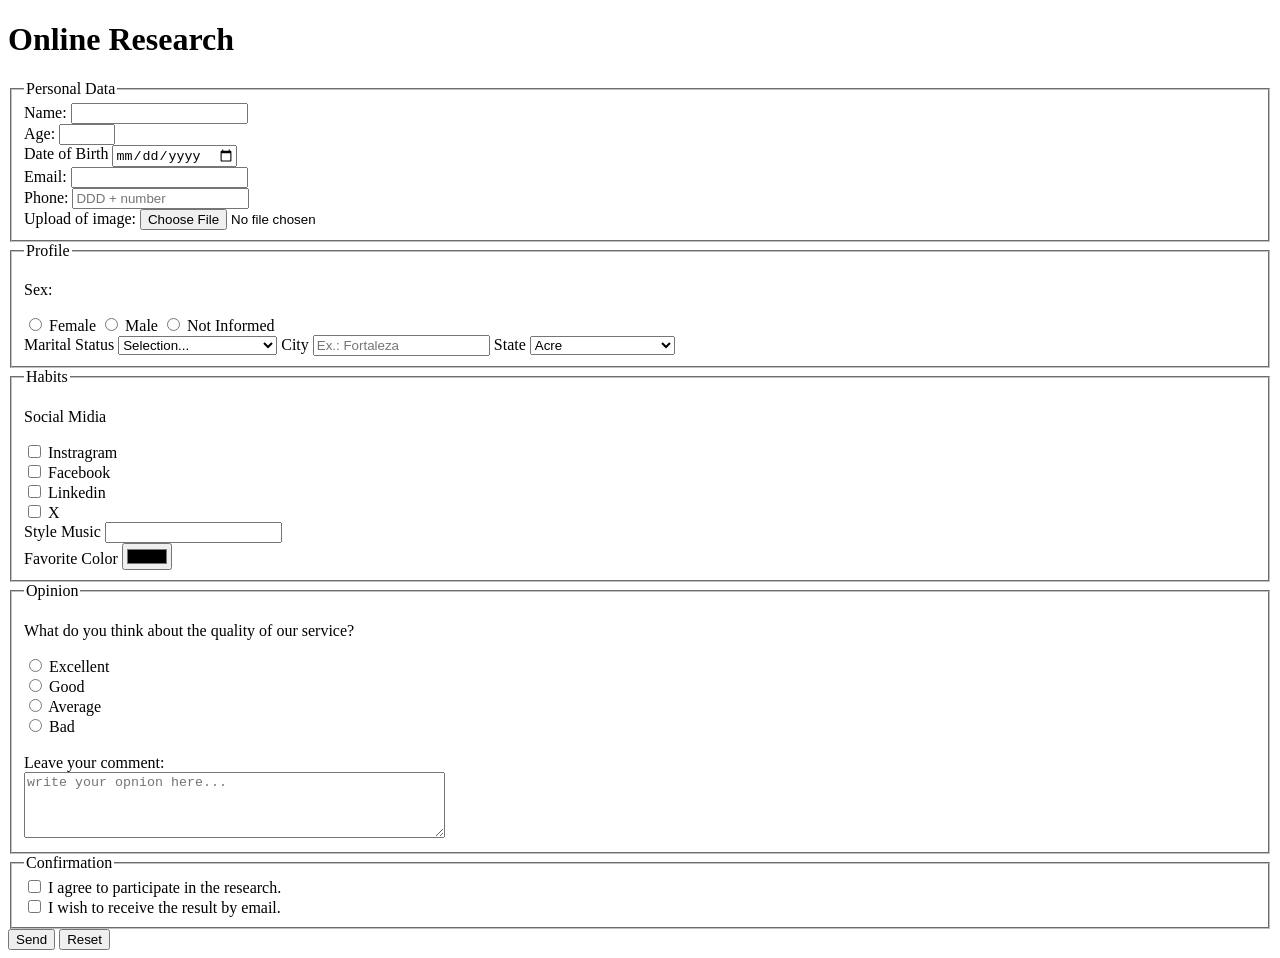
==== index.html @ 40eb25aa "Add reset button" ====
<!DOCTYPE html>
<html lang="en">
<head>
    <meta charset="UTF-8">
    <meta name="viewport" content="width=device-width, initial-scale=1.0">
    <title>Research Culturama</title>
</head>
<body>
    <header>
        <h1>Online Research</h1>
    </header>
    <section>
        <form action="" method="get">            
            <fieldset>
                <legend>Personal Data</legend>            
                <label for="name">Name:</label>
                <input  id="name" name="userName" required>
                <br>
                <label for="age">Age: </label>
                <input id="age" type="number" name="useAge" min="12" max="100" required>
                <br>
                <label for="birthDate"> Date of Birth</label>
                <input id="birthDate" type="date" name="userBirthdate">
                <br>
                <label for="email"> Email: </label>
                <input id="email" type="email" name="userEmail" required>
                <br>            
                <label for="phoneNumber"> Phone: </label>
                <input id="phoneNumber" type="tel" name="userPhoneNumber" pattern="[0-9]{11}" placeholder="DDD + number">
                <br>
                <label for="image"> Upload of image: </label>
                <input id="image" type="file" accept="image/*" name="userPhoto" required>
                <br>
            </fieldset> 
            <fieldset>
                <legend>Profile</legend>
                <p>Sex:</p>
                <input id="fem" type="radio" name="userGender" value="Female">
                <label for="fem">Female</label>

                <input id="male" type="radio" name="userGender" value="Male">
                <label for="male">Male</label>

                <input id="notInformed" type="radio" name="userGender" value="notInformed">
                <label for="notInformed">Not Informed</label>
                <br>

                <label for="maritalStatus">Marital Status</label>
                <select id="maritalStatus" name="userMaritalStatus">
                    <option value="notInformed">Selection...</option>
                    <option value="married">Married</option>
                    <option value="single">Single</option>
                    <option value="divorced">Divorced</option>
                    <option value="married">Registered Partnership</option>
                    <option value="widowed">Widowed</option>
                </select>

                <label for="city">City</label>
                <input type="text" id="city" name="userCity" autocomplete="address-level2" placeholder="Ex.: Fortaleza">

                <label for="state">State</label>
                    <select id="state" name="userState" required>
                        <option value="acre">Acre</option>
                        <option value="alagoas">Alagoas</option>
                        <option value="amapa">Amapá</option>
                        <option value="amazonas">Amazonas</option>
                        <option value="bahia">Bahia</option>
                        <option value="ceara">Ceará</option>
                        <option value="distritoFederal">Distrito Federal</option> 
                        <option value="espiritoSanto">Espirito Santo</option> 
                        <option value="goias">Goiás</option>
                        <option value="maranhao">Maranhão</option>
                        <option value="matoGrossoDoSul">Mato Grosso do Sul</option> 
                        <option value="matoGrosso">Mato Grosso</option> 
                        <option value="minasGerais">Minas Gerais</option> 
                        <option value="para">Pará</option>
                        <option value="paraiba">Paraíba</option>
                        <option value="parana">Paraná</option>
                        <option value="pernambuco">Pernambuco</option>
                        <option value="piaui">Piauí</option>
                        <option value="rioDeJaneiro">Rio de Janeiro</option> 
                        <option value="rioGrandeDoNorte">Rio Grande do Norte</option> 
                        <option value="rioGrandeDoSul">Rio Grande do Sul</option> 
                        <option value="rondonia">Rondônia</option>
                        <option value="roraima">Roraima</option>
                        <option value="santaCatarina">Santa Catarina</option> 
                        <option value="saoPaulo">São Paulo</option> 
                        <option value="sergipe">Sergipe</option>
                        <option value="tocantins">Tocantins</option>
                </select>
            </fieldset>

            <fieldset>
                <legend>Habits</legend>
                <p>Social Midia</p>
                <input id="instagram" type="checkbox" name="social" value="instagram">
                <label for="instagram">Instragram</label>
                <br>
                <input id="facebook" type="checkbox" name="social" value="facebook">
                <label for="facebook">Facebook</label>
                <br>
                <input id="linkedin" type="checkbox" name="social" value="linkedin">
                <label for="linkedin">Linkedin</label>
                <br>
                <input id="x" type="checkbox" name="social" value="x">
                <label for="x">X</label>
                <br>
                <label for="musicStyle">Style Music</label>
                <input list="styleTypes" type="musicStyle" name="userMusicStyle" type="text">
                <datalist id="styleTypes">
                    <option value="Rock">
                    <option value="Pop">
                    <option value="Samba">
                    <option value="Sertanejo">
                </datalist>
                <br>
                <label for="favoriteColor">Favorite Color</label>
                <input type="color" name="userFavoriteColor" id="favoriteColor">
            </fieldset>

            <fieldset>
                <legend>Opinion</legend>
                <p>What do you think about the quality of our service?</p>

                <input id="excellent" type="radio" name="userSatisfaction" value="userExcellent">
                <label for="excellent">Excellent</label><br>

                <input id="good" type="radio" name="userSatisfaction" value="userGood">
                <label for="good">Good</label><br>

                <input id="average" type="radio" name="userSatisfaction" value="userAverage">
                <label for="average">Average</label><br>

                <input id="bad" type="radio" name="userSatisfaction" value="userBad">
                <label for="bad">Bad</label><br>
                <br>
                <label for="comment">Leave your comment:</label><br>
                <textarea id="comment" name="userComment" rows="4" cols="50" placeholder="write your opnion here..."></textarea>
            </fieldset>
            <fieldset>
                <legend>Confirmation</legend>
                <input type="checkbox" name="userLgpd" id="userLgpdTerm" value="accepted" required>
                <label for="userLgpd">I agree to participate in the research.</label><br>

                 <input type="checkbox" name="userGetResult" id="getResult" value="accepted" >
                <label for="getResult">I wish to receive the result by email.</label><br>
            </fieldset>

            <button type="submit">Send</button>
            <button type="reset">Reset</button>
        </form>
    </section>
    
</body>
</html>
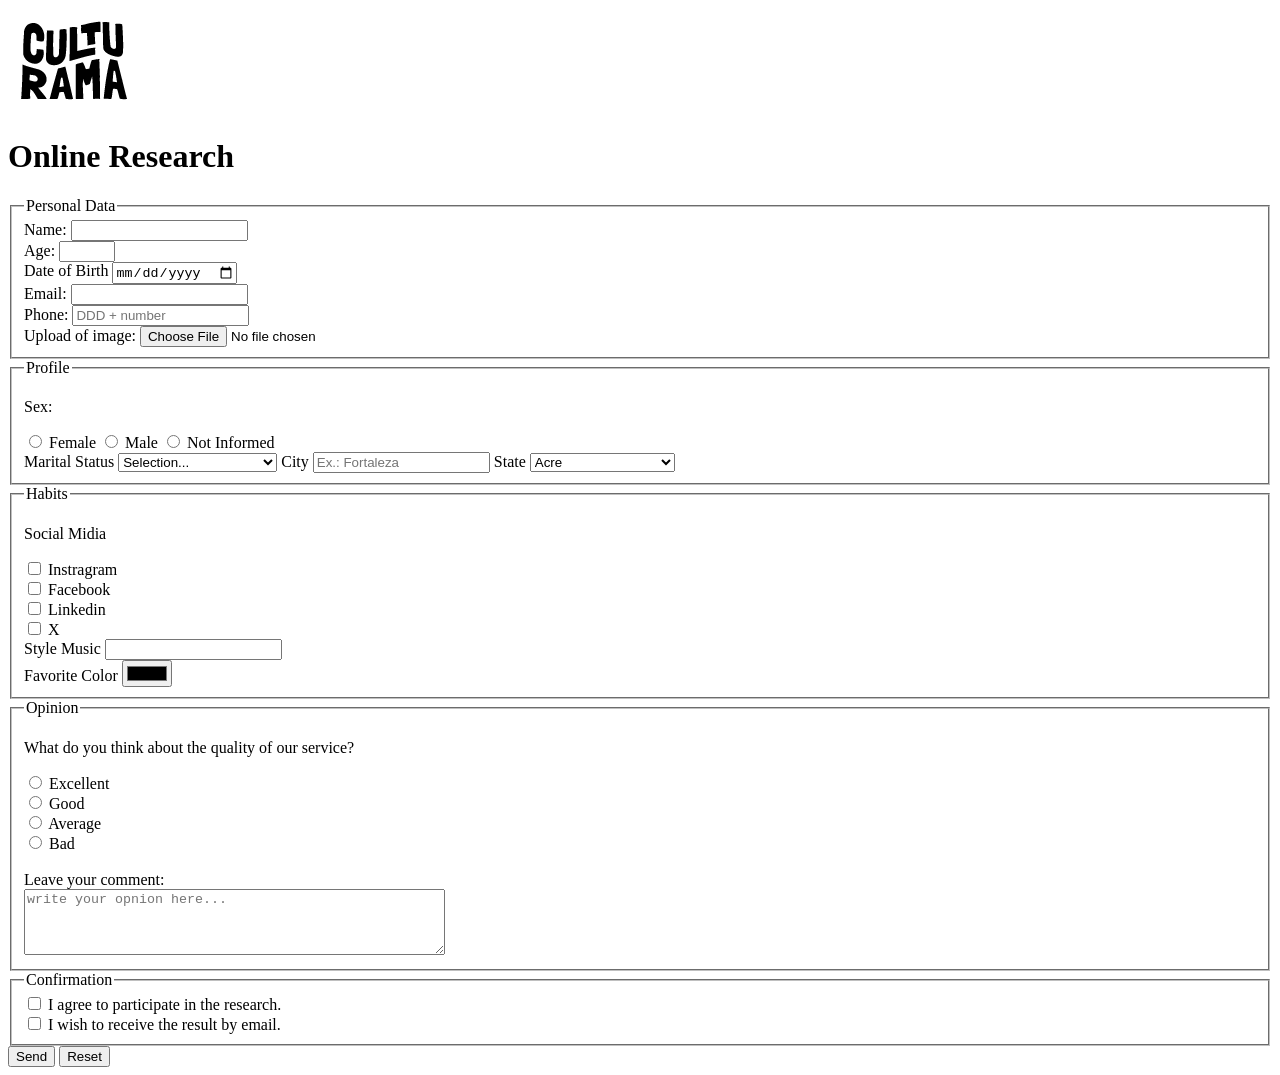
==== commit ea20f2b2: "Add logo" ====
--- a/index.html
+++ b/index.html
@@ -3,10 +3,12 @@
 <head>
     <meta charset="UTF-8">
     <meta name="viewport" content="width=device-width, initial-scale=1.0">
+    <link rel="icon" href="culturama-favico.png">
     <title>Research Culturama</title>
 </head>
 <body>
     <header>
+        <img src="img/logo-culturama.png" alt="logo culturama">
         <h1>Online Research</h1>
     </header>
     <section>
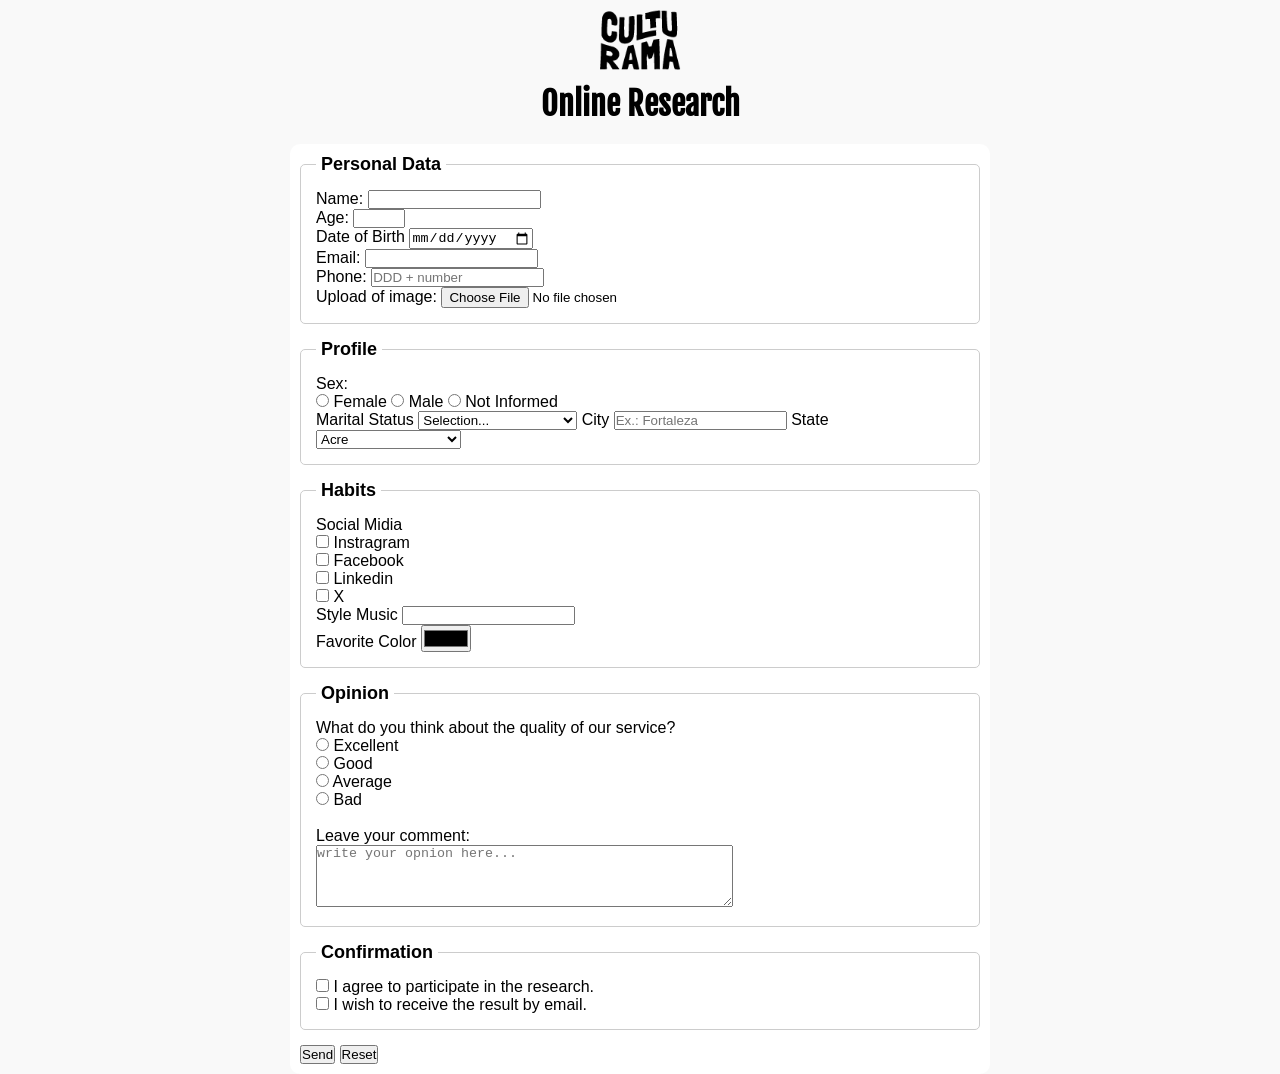
==== commit b457427e: "Add style css" ====
--- a/index.html
+++ b/index.html
@@ -4,154 +4,159 @@
     <meta charset="UTF-8">
     <meta name="viewport" content="width=device-width, initial-scale=1.0">
     <link rel="icon" href="culturama-favico.png">
+    <link rel="stylesheet" href="css/style.css">
+    <link rel="preconnect" href="https://fonts.googleapis.com">
+    <link rel="preconnect" href="https://fonts.gstatic.com" crossorigin>
+    <link href="https://fonts.googleapis.com/css2?family=Fjalla+One&family=Work+Sans:ital,wght@0,100..900;1,100..900&display=swap" rel="stylesheet">
     <title>Research Culturama</title>
 </head>
 <body>
-    <header>
-        <img src="img/logo-culturama.png" alt="logo culturama">
-        <h1>Online Research</h1>
-    </header>
-    <section>
-        <form action="" method="get">            
-            <fieldset>
-                <legend>Personal Data</legend>            
-                <label for="name">Name:</label>
-                <input  id="name" name="userName" required>
-                <br>
-                <label for="age">Age: </label>
-                <input id="age" type="number" name="useAge" min="12" max="100" required>
-                <br>
-                <label for="birthDate"> Date of Birth</label>
-                <input id="birthDate" type="date" name="userBirthdate">
-                <br>
-                <label for="email"> Email: </label>
-                <input id="email" type="email" name="userEmail" required>
-                <br>            
-                <label for="phoneNumber"> Phone: </label>
-                <input id="phoneNumber" type="tel" name="userPhoneNumber" pattern="[0-9]{11}" placeholder="DDD + number">
-                <br>
-                <label for="image"> Upload of image: </label>
-                <input id="image" type="file" accept="image/*" name="userPhoto" required>
-                <br>
-            </fieldset> 
-            <fieldset>
-                <legend>Profile</legend>
-                <p>Sex:</p>
-                <input id="fem" type="radio" name="userGender" value="Female">
-                <label for="fem">Female</label>
+    <main>
+        <header>
+            <img src="img/logo-culturama.png" alt="logo culturama">
+            <h1>Online Research</h1>
+        </header>
+        <section>
+            <form action="" method="get">            
+                <fieldset>
+                    <legend>Personal Data</legend>            
+                    <label for="name">Name:</label>
+                    <input  id="name" name="userName" required>
+                    <br>
+                    <label for="age">Age: </label>
+                    <input id="age" type="number" name="useAge" min="12" max="100" required>
+                    <br>
+                    <label for="birthDate"> Date of Birth</label>
+                    <input id="birthDate" type="date" name="userBirthdate">
+                    <br>
+                    <label for="email"> Email: </label>
+                    <input id="email" type="email" name="userEmail" required>
+                    <br>            
+                    <label for="phoneNumber"> Phone: </label>
+                    <input id="phoneNumber" type="tel" name="userPhoneNumber" pattern="[0-9]{11}" placeholder="DDD + number">
+                    <br>
+                    <label for="image"> Upload of image: </label>
+                    <input id="image" type="file" accept="image/*" name="userPhoto" required>
+                    <br>
+                </fieldset> 
+                <fieldset>
+                    <legend>Profile</legend>
+                    <p>Sex:</p>
+                    <input id="fem" type="radio" name="userGender" value="Female">
+                    <label for="fem">Female</label>
 
-                <input id="male" type="radio" name="userGender" value="Male">
-                <label for="male">Male</label>
+                    <input id="male" type="radio" name="userGender" value="Male">
+                    <label for="male">Male</label>
 
-                <input id="notInformed" type="radio" name="userGender" value="notInformed">
-                <label for="notInformed">Not Informed</label>
-                <br>
+                    <input id="notInformed" type="radio" name="userGender" value="notInformed">
+                    <label for="notInformed">Not Informed</label>
+                    <br>
 
-                <label for="maritalStatus">Marital Status</label>
-                <select id="maritalStatus" name="userMaritalStatus">
-                    <option value="notInformed">Selection...</option>
-                    <option value="married">Married</option>
-                    <option value="single">Single</option>
-                    <option value="divorced">Divorced</option>
-                    <option value="married">Registered Partnership</option>
-                    <option value="widowed">Widowed</option>
-                </select>
+                    <label for="maritalStatus">Marital Status</label>
+                    <select id="maritalStatus" name="userMaritalStatus">
+                        <option value="notInformed">Selection...</option>
+                        <option value="married">Married</option>
+                        <option value="single">Single</option>
+                        <option value="divorced">Divorced</option>
+                        <option value="married">Registered Partnership</option>
+                        <option value="widowed">Widowed</option>
+                    </select>
 
-                <label for="city">City</label>
-                <input type="text" id="city" name="userCity" autocomplete="address-level2" placeholder="Ex.: Fortaleza">
+                    <label for="city">City</label>
+                    <input type="text" id="city" name="userCity" autocomplete="address-level2" placeholder="Ex.: Fortaleza">
 
-                <label for="state">State</label>
-                    <select id="state" name="userState" required>
-                        <option value="acre">Acre</option>
-                        <option value="alagoas">Alagoas</option>
-                        <option value="amapa">Amapá</option>
-                        <option value="amazonas">Amazonas</option>
-                        <option value="bahia">Bahia</option>
-                        <option value="ceara">Ceará</option>
-                        <option value="distritoFederal">Distrito Federal</option> 
-                        <option value="espiritoSanto">Espirito Santo</option> 
-                        <option value="goias">Goiás</option>
-                        <option value="maranhao">Maranhão</option>
-                        <option value="matoGrossoDoSul">Mato Grosso do Sul</option> 
-                        <option value="matoGrosso">Mato Grosso</option> 
-                        <option value="minasGerais">Minas Gerais</option> 
-                        <option value="para">Pará</option>
-                        <option value="paraiba">Paraíba</option>
-                        <option value="parana">Paraná</option>
-                        <option value="pernambuco">Pernambuco</option>
-                        <option value="piaui">Piauí</option>
-                        <option value="rioDeJaneiro">Rio de Janeiro</option> 
-                        <option value="rioGrandeDoNorte">Rio Grande do Norte</option> 
-                        <option value="rioGrandeDoSul">Rio Grande do Sul</option> 
-                        <option value="rondonia">Rondônia</option>
-                        <option value="roraima">Roraima</option>
-                        <option value="santaCatarina">Santa Catarina</option> 
-                        <option value="saoPaulo">São Paulo</option> 
-                        <option value="sergipe">Sergipe</option>
-                        <option value="tocantins">Tocantins</option>
-                </select>
-            </fieldset>
+                    <label for="state">State</label>
+                        <select id="state" name="userState" required>
+                            <option value="acre">Acre</option>
+                            <option value="alagoas">Alagoas</option>
+                            <option value="amapa">Amapá</option>
+                            <option value="amazonas">Amazonas</option>
+                            <option value="bahia">Bahia</option>
+                            <option value="ceara">Ceará</option>
+                            <option value="distritoFederal">Distrito Federal</option> 
+                            <option value="espiritoSanto">Espirito Santo</option> 
+                            <option value="goias">Goiás</option>
+                            <option value="maranhao">Maranhão</option>
+                            <option value="matoGrossoDoSul">Mato Grosso do Sul</option> 
+                            <option value="matoGrosso">Mato Grosso</option> 
+                            <option value="minasGerais">Minas Gerais</option> 
+                            <option value="para">Pará</option>
+                            <option value="paraiba">Paraíba</option>
+                            <option value="parana">Paraná</option>
+                            <option value="pernambuco">Pernambuco</option>
+                            <option value="piaui">Piauí</option>
+                            <option value="rioDeJaneiro">Rio de Janeiro</option> 
+                            <option value="rioGrandeDoNorte">Rio Grande do Norte</option> 
+                            <option value="rioGrandeDoSul">Rio Grande do Sul</option> 
+                            <option value="rondonia">Rondônia</option>
+                            <option value="roraima">Roraima</option>
+                            <option value="santaCatarina">Santa Catarina</option> 
+                            <option value="saoPaulo">São Paulo</option> 
+                            <option value="sergipe">Sergipe</option>
+                            <option value="tocantins">Tocantins</option>
+                    </select>
+                </fieldset>
 
-            <fieldset>
-                <legend>Habits</legend>
-                <p>Social Midia</p>
-                <input id="instagram" type="checkbox" name="social" value="instagram">
-                <label for="instagram">Instragram</label>
-                <br>
-                <input id="facebook" type="checkbox" name="social" value="facebook">
-                <label for="facebook">Facebook</label>
-                <br>
-                <input id="linkedin" type="checkbox" name="social" value="linkedin">
-                <label for="linkedin">Linkedin</label>
-                <br>
-                <input id="x" type="checkbox" name="social" value="x">
-                <label for="x">X</label>
-                <br>
-                <label for="musicStyle">Style Music</label>
-                <input list="styleTypes" type="musicStyle" name="userMusicStyle" type="text">
-                <datalist id="styleTypes">
-                    <option value="Rock">
-                    <option value="Pop">
-                    <option value="Samba">
-                    <option value="Sertanejo">
-                </datalist>
-                <br>
-                <label for="favoriteColor">Favorite Color</label>
-                <input type="color" name="userFavoriteColor" id="favoriteColor">
-            </fieldset>
+                <fieldset>
+                    <legend>Habits</legend>
+                    <p>Social Midia</p>
+                    <input id="instagram" type="checkbox" name="social" value="instagram">
+                    <label for="instagram">Instragram</label>
+                    <br>
+                    <input id="facebook" type="checkbox" name="social" value="facebook">
+                    <label for="facebook">Facebook</label>
+                    <br>
+                    <input id="linkedin" type="checkbox" name="social" value="linkedin">
+                    <label for="linkedin">Linkedin</label>
+                    <br>
+                    <input id="x" type="checkbox" name="social" value="x">
+                    <label for="x">X</label>
+                    <br>
+                    <label for="musicStyle">Style Music</label>
+                    <input list="styleTypes" type="musicStyle" name="userMusicStyle" type="text">
+                    <datalist id="styleTypes">
+                        <option value="Rock">
+                        <option value="Pop">
+                        <option value="Samba">
+                        <option value="Sertanejo">
+                    </datalist>
+                    <br>
+                    <label for="favoriteColor">Favorite Color</label>
+                    <input type="color" name="userFavoriteColor" id="favoriteColor">
+                </fieldset>
 
-            <fieldset>
-                <legend>Opinion</legend>
-                <p>What do you think about the quality of our service?</p>
+                <fieldset>
+                    <legend>Opinion</legend>
+                    <p>What do you think about the quality of our service?</p>
 
-                <input id="excellent" type="radio" name="userSatisfaction" value="userExcellent">
-                <label for="excellent">Excellent</label><br>
+                    <input id="excellent" type="radio" name="userSatisfaction" value="userExcellent">
+                    <label for="excellent">Excellent</label><br>
 
-                <input id="good" type="radio" name="userSatisfaction" value="userGood">
-                <label for="good">Good</label><br>
+                    <input id="good" type="radio" name="userSatisfaction" value="userGood">
+                    <label for="good">Good</label><br>
 
-                <input id="average" type="radio" name="userSatisfaction" value="userAverage">
-                <label for="average">Average</label><br>
+                    <input id="average" type="radio" name="userSatisfaction" value="userAverage">
+                    <label for="average">Average</label><br>
 
-                <input id="bad" type="radio" name="userSatisfaction" value="userBad">
-                <label for="bad">Bad</label><br>
-                <br>
-                <label for="comment">Leave your comment:</label><br>
-                <textarea id="comment" name="userComment" rows="4" cols="50" placeholder="write your opnion here..."></textarea>
-            </fieldset>
-            <fieldset>
-                <legend>Confirmation</legend>
-                <input type="checkbox" name="userLgpd" id="userLgpdTerm" value="accepted" required>
-                <label for="userLgpd">I agree to participate in the research.</label><br>
+                    <input id="bad" type="radio" name="userSatisfaction" value="userBad">
+                    <label for="bad">Bad</label><br>
+                    <br>
+                    <label for="comment">Leave your comment:</label><br>
+                    <textarea id="comment" name="userComment" rows="4" cols="50" placeholder="write your opnion here..."></textarea>
+                </fieldset>
+                <fieldset>
+                    <legend>Confirmation</legend>
+                    <input type="checkbox" name="userLgpd" id="userLgpdTerm" value="accepted" required>
+                    <label for="userLgpd">I agree to participate in the research.</label><br>
 
-                 <input type="checkbox" name="userGetResult" id="getResult" value="accepted" >
-                <label for="getResult">I wish to receive the result by email.</label><br>
-            </fieldset>
+                    <input type="checkbox" name="userGetResult" id="getResult" value="accepted" >
+                    <label for="getResult">I wish to receive the result by email.</label><br>
+                </fieldset>
 
-            <button type="submit">Send</button>
-            <button type="reset">Reset</button>
-        </form>
-    </section>
-    
+                <button type="submit">Send</button>
+                <button type="reset">Reset</button>
+            </form>
+        </section>
+    </main>    
 </body>
 </html>
--- a/css/style.css
+++ b/css/style.css
@@ -0,0 +1,49 @@
+*{
+    margin: 0;
+    padding: 0;
+    box-sizing: border-box;
+}
+
+body{
+    background-color:#f9f9f9;
+    font-family: "Work Sans", sans-serif;
+}
+
+main{
+    width: 100%;
+    max-width: 700px;
+    margin: 0 auto;
+}
+
+header{
+    text-align: center;
+    margin-bottom: 20px;
+}
+
+img{
+    width: 100px;
+}
+
+h1{
+    font-family: Fjalla One, sans-serif;
+}
+
+form{
+    background-color: #ffffff;
+    padding: 10px;
+    border-radius: 10px;
+}
+
+fieldset{
+    padding: 15px;
+    border: 1px solid #cccccc;
+    border-radius: 5px;
+    margin-bottom: 15px;
+}
+
+legend{
+    font-weight: bold;
+    font-size: 18px;
+    padding: 0 5px;
+}
+
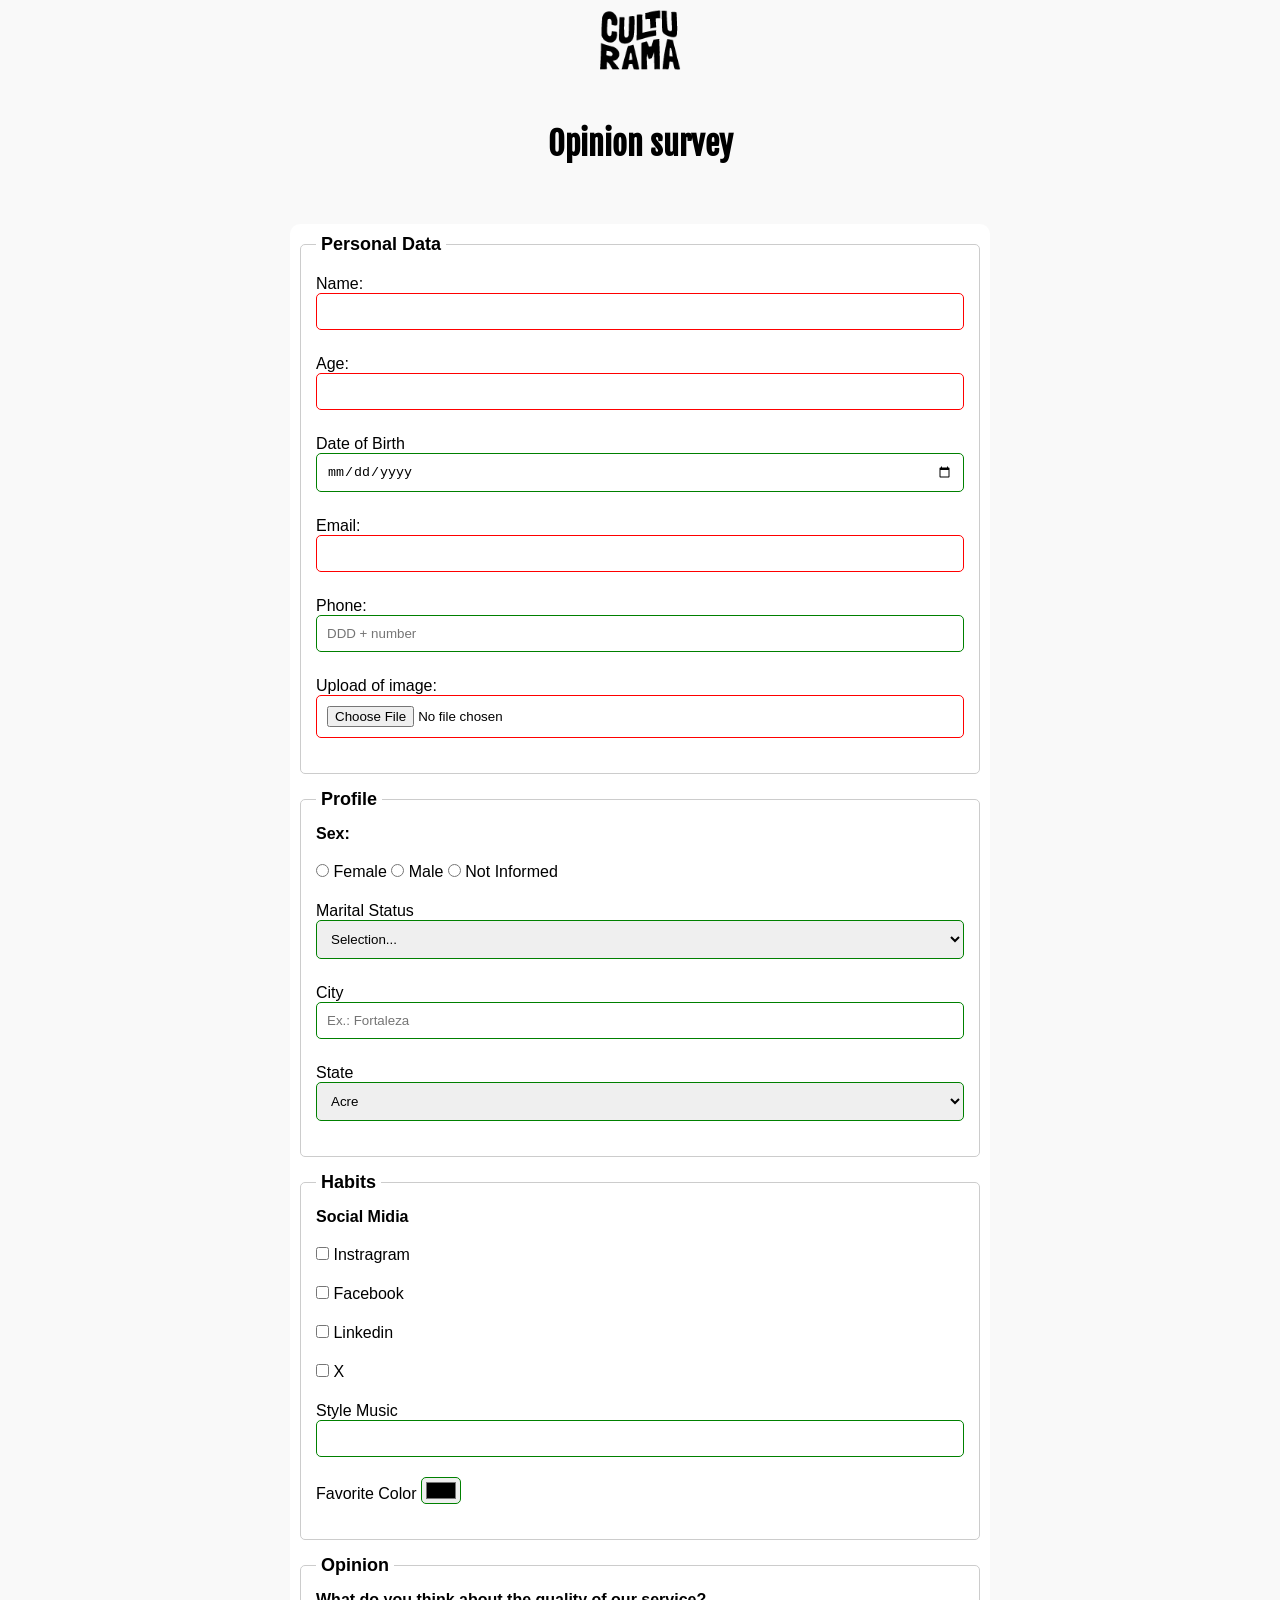
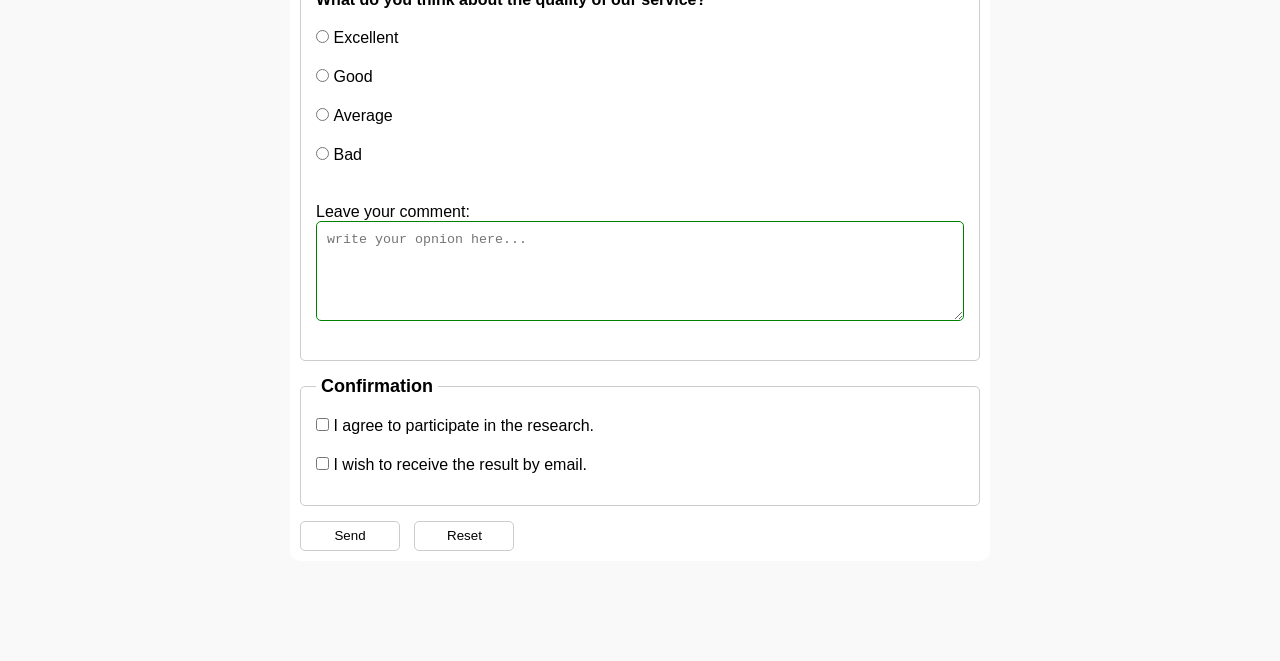
==== commit fd8ab1a8: "Add visual validation to the form and redirect to the success page" ====
--- a/index.html
+++ b/index.html
@@ -14,14 +14,14 @@
     <main>
         <header>
             <img src="img/logo-culturama.png" alt="logo culturama">
-            <h1>Online Research</h1>
+            <h1>Opinion survey</h1>
         </header>
         <section>
-            <form action="" method="get">            
+            <form action="success.html" method="get">            
                 <fieldset>
                     <legend>Personal Data</legend>            
                     <label for="name">Name:</label>
-                    <input  id="name" name="userName" required>
+                    <input  id="name"  type="text" name="userName" required>
                     <br>
                     <label for="age">Age: </label>
                     <input id="age" type="number" name="useAge" min="12" max="100" required>
--- a/css/style.css
+++ b/css/style.css
@@ -26,12 +26,16 @@
 
 h1{
     font-family: Fjalla One, sans-serif;
+    text-align: center;
+    display: block;
+    padding: 40px;
 }
 
 form{
     background-color: #ffffff;
     padding: 10px;
     border-radius: 10px;
+    margin-bottom: 100px;
 }
 
 fieldset{
@@ -47,3 +51,68 @@
     padding: 0 5px;
 }
 
+label{
+    display: inline-block;
+    margin-top: 5px;
+}
+
+p{
+    margin-bottom: 15px;
+    font-weight: bold;
+}
+
+input, select, textarea{
+    width: 100%;
+    padding: 10px;
+    margin-bottom: 20px;
+    border: 1px solid #cccccc;
+    border-radius: 5px;
+}
+
+textarea{
+    min-height: 100px;
+}
+
+input[type="radio"],
+input[type="checkbox"]{
+    width:auto;
+}
+input[type="color"]{
+    width: 40px;
+    padding: 0 2px;
+}
+
+input:invalid,
+select:invalid,
+textarea:invalid{
+    border-color: red;
+}
+
+input:valid,
+select:valid,
+textarea:valid{
+    border-color: green;
+}
+
+button{
+    width: 100px;
+    height: 30px;
+    margin-right: 10px;
+    background-color: #ffffff;
+    border: 1px solid #cccccc;
+    border-radius: 5px;
+    cursor: pointer;
+    
+}
+
+button[type="submit"]:hover{
+    background-color: rgb(138, 63, 167);
+    color: #ffffff;
+}
+
+button[type="reset"]:hover{
+    background-color: rgb(41, 110, 167);
+    color: #ffffff;
+}
+
+
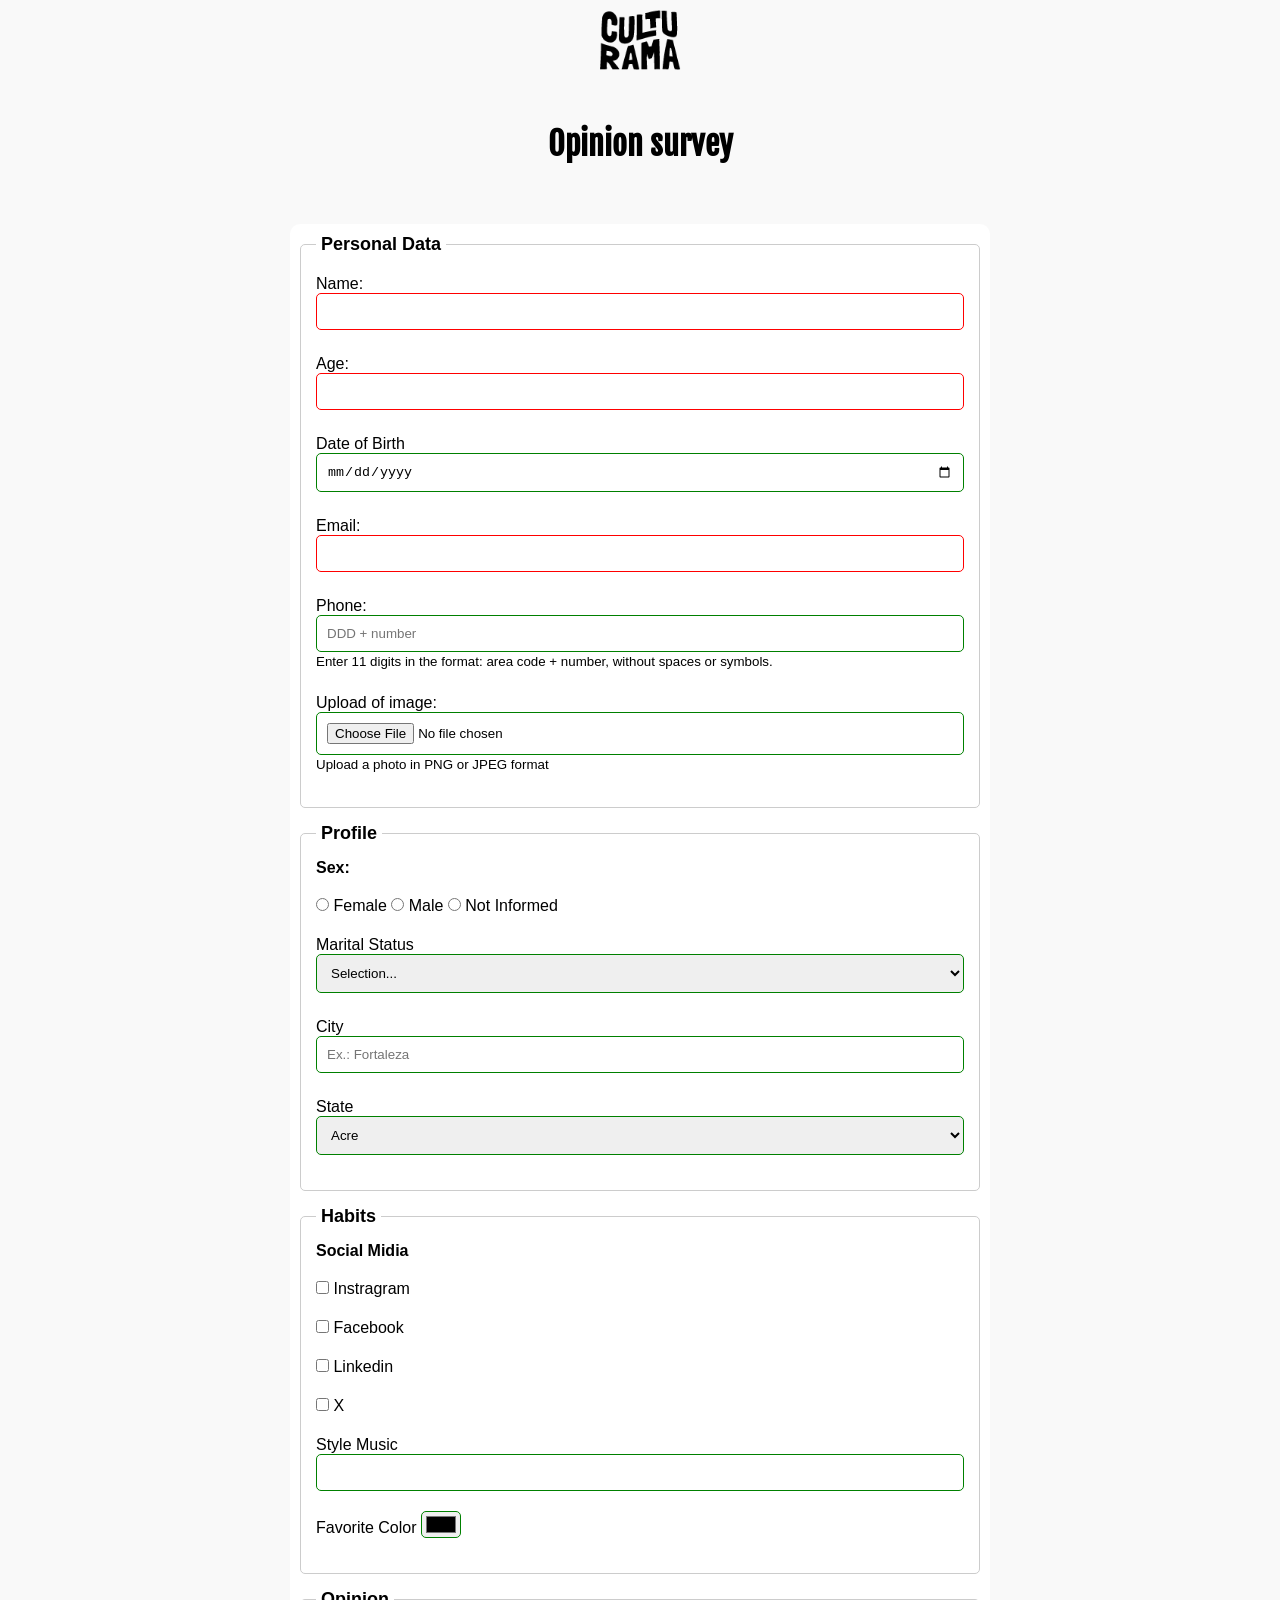
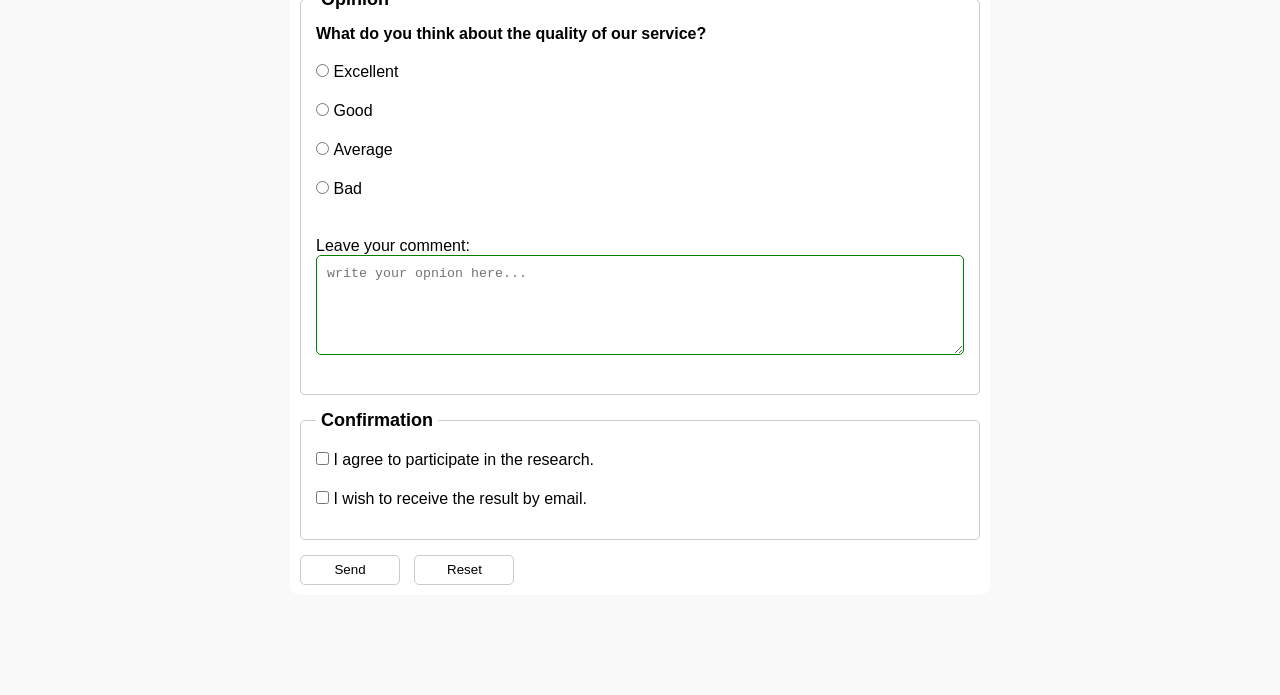
==== commit c693d381: "Add area upload photo" ====
--- a/index.html
+++ b/index.html
@@ -33,10 +33,12 @@
                     <input id="email" type="email" name="userEmail" required>
                     <br>            
                     <label for="phoneNumber"> Phone: </label>
-                    <input id="phoneNumber" type="tel" name="userPhoneNumber" pattern="[0-9]{11}" placeholder="DDD + number">
+                    <input id="phoneNumber" type="tel" name="userPhoneNumber" pattern="[0-9]{11}" placeholder="DDD + number" aria-describedby="phoneHelp">
+                    <small id="phoneHelp">Enter 11 digits in the format: area code + number, without spaces or symbols.</small>
                     <br>
                     <label for="image"> Upload of image: </label>
-                    <input id="image" type="file" accept="image/*" name="userPhoto" required>
+                    <input id="image" type="file" accept="image/*" name="userPhoto" aria-describedby="imageHelp">
+                    <small id="imageHelp">Upload a photo in PNG or JPEG format</small>
                     <br>
                 </fieldset> 
                 <fieldset>
@@ -113,7 +115,7 @@
                     <label for="x">X</label>
                     <br>
                     <label for="musicStyle">Style Music</label>
-                    <input list="styleTypes" type="musicStyle" name="userMusicStyle" type="text">
+                    <input list="styleTypes" id="musicStyle" name="userMusicStyle" type="text">
                     <datalist id="styleTypes">
                         <option value="Rock">
                         <option value="Pop">
@@ -146,8 +148,8 @@
                 </fieldset>
                 <fieldset>
                     <legend>Confirmation</legend>
-                    <input type="checkbox" name="userLgpd" id="userLgpdTerm" value="accepted" required>
-                    <label for="userLgpd">I agree to participate in the research.</label><br>
+                    <input type="checkbox" name="Lgpd" id="termLgpd" value="accepted" required>
+                    <label for="termLgpd">I agree to participate in the research.</label><br>
 
                     <input type="checkbox" name="userGetResult" id="getResult" value="accepted" >
                     <label for="getResult">I wish to receive the result by email.</label><br>
--- a/css/style.css
+++ b/css/style.css
@@ -54,6 +54,15 @@
 label{
     display: inline-block;
     margin-top: 5px;
+}
+
+input[type="tel"], input[type="file"]{
+    margin-bottom: 0;
+}
+
+small{
+    margin-bottom: 20px;
+    display: inline-block;
 }
 
 p{
